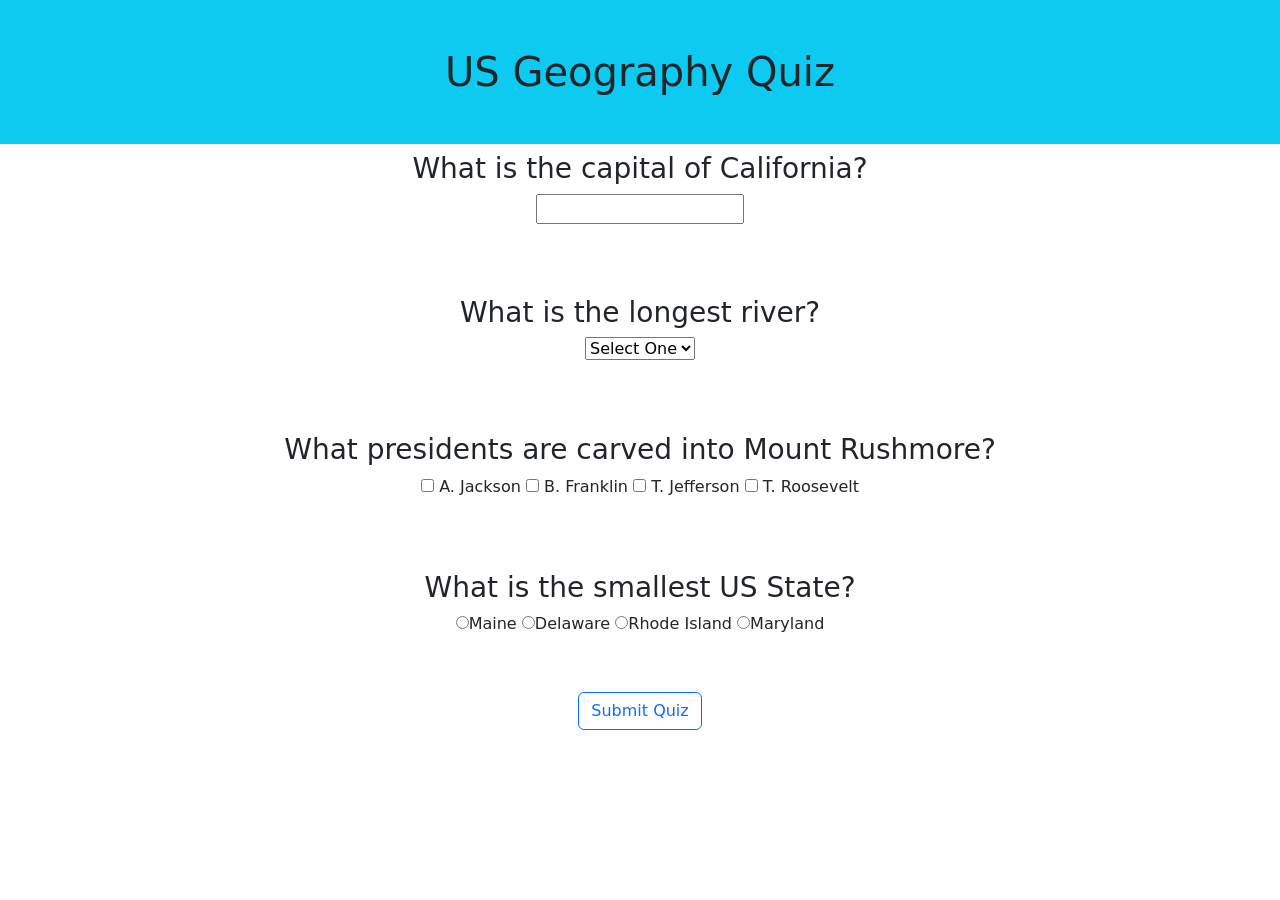
==== hw2/index.html @ e2077c38 "setup HW2" ====
<!DOCTYPE html>
<html lang="en">
<head>
  <meta charset="UTF-8">
  <meta name="viewport" content="width=device-width, initial-scale=1.0">
  <title>US Geography Quiz</title>
  <link rel="stylesheet"
  href="https://cdn.jsdelivr.net/npm/bootstrap@5.3.3/dist/css/bootstrap.min.css">
</head>
<body class="text-center">
  <h1 class="p-5 bg-info">US Geography Quiz</h1>

  <h3><span id="markImg1"></span>What is the capital of California?</h3>
  <input type="text" id="q1">
  <br><br>
  <div id="q1Feedback"></div>
  <br><br>

  <h3><span id="markImg2"></span>What is the longest river?</h3>
  <select id="q2">
    <option value="">Select One</option>
    <option value="ms">Mississippi</option>
    <option value="mo">Missouri</option>
    <option value="co">Colorado</option>
    <option value="de">Delaware</option>
  </select>
  <br><br>
  <div id="q2Feedback"></div>
  <br><br>

  <h3><span id="markImg3"></span>What presidents are carved into Mount Rushmore?</h3>
  <input type="checkbox" id="Jackson"> <label for="Jackson">A. Jackson</label>
  <input type="checkbox" id="Franklin"> <label for="Franklin">B. Franklin</label>
  <input type="checkbox" id="Jefferson"> <label for="Jefferson">T. Jefferson</label>
  <input type="checkbox" id="Roosevelt"> <label for="Roosevelt">T. Roosevelt</label>
  <br><br>
  <div id="q3Feedback"></div>
  <br><br>

  <h3><span id="markImg4"></span>What is the smallest US State?</h3>
  <div id="q4Choices"></div>
  <br><br>
  <div id="q4Feedback"></div>

  <h3 id="validationFdbk" class="bg-danger text-white"></h3>
  <button class="btn btn-outline-primary">Submit Quiz</button>
  <h2 id="totalScore" class="text-info"></h2>
  <h2 id="above80"></h2>

  <h3 id="totalAttempts"></h3>

  <script src="js/script.js"></script>
</body>
</html>
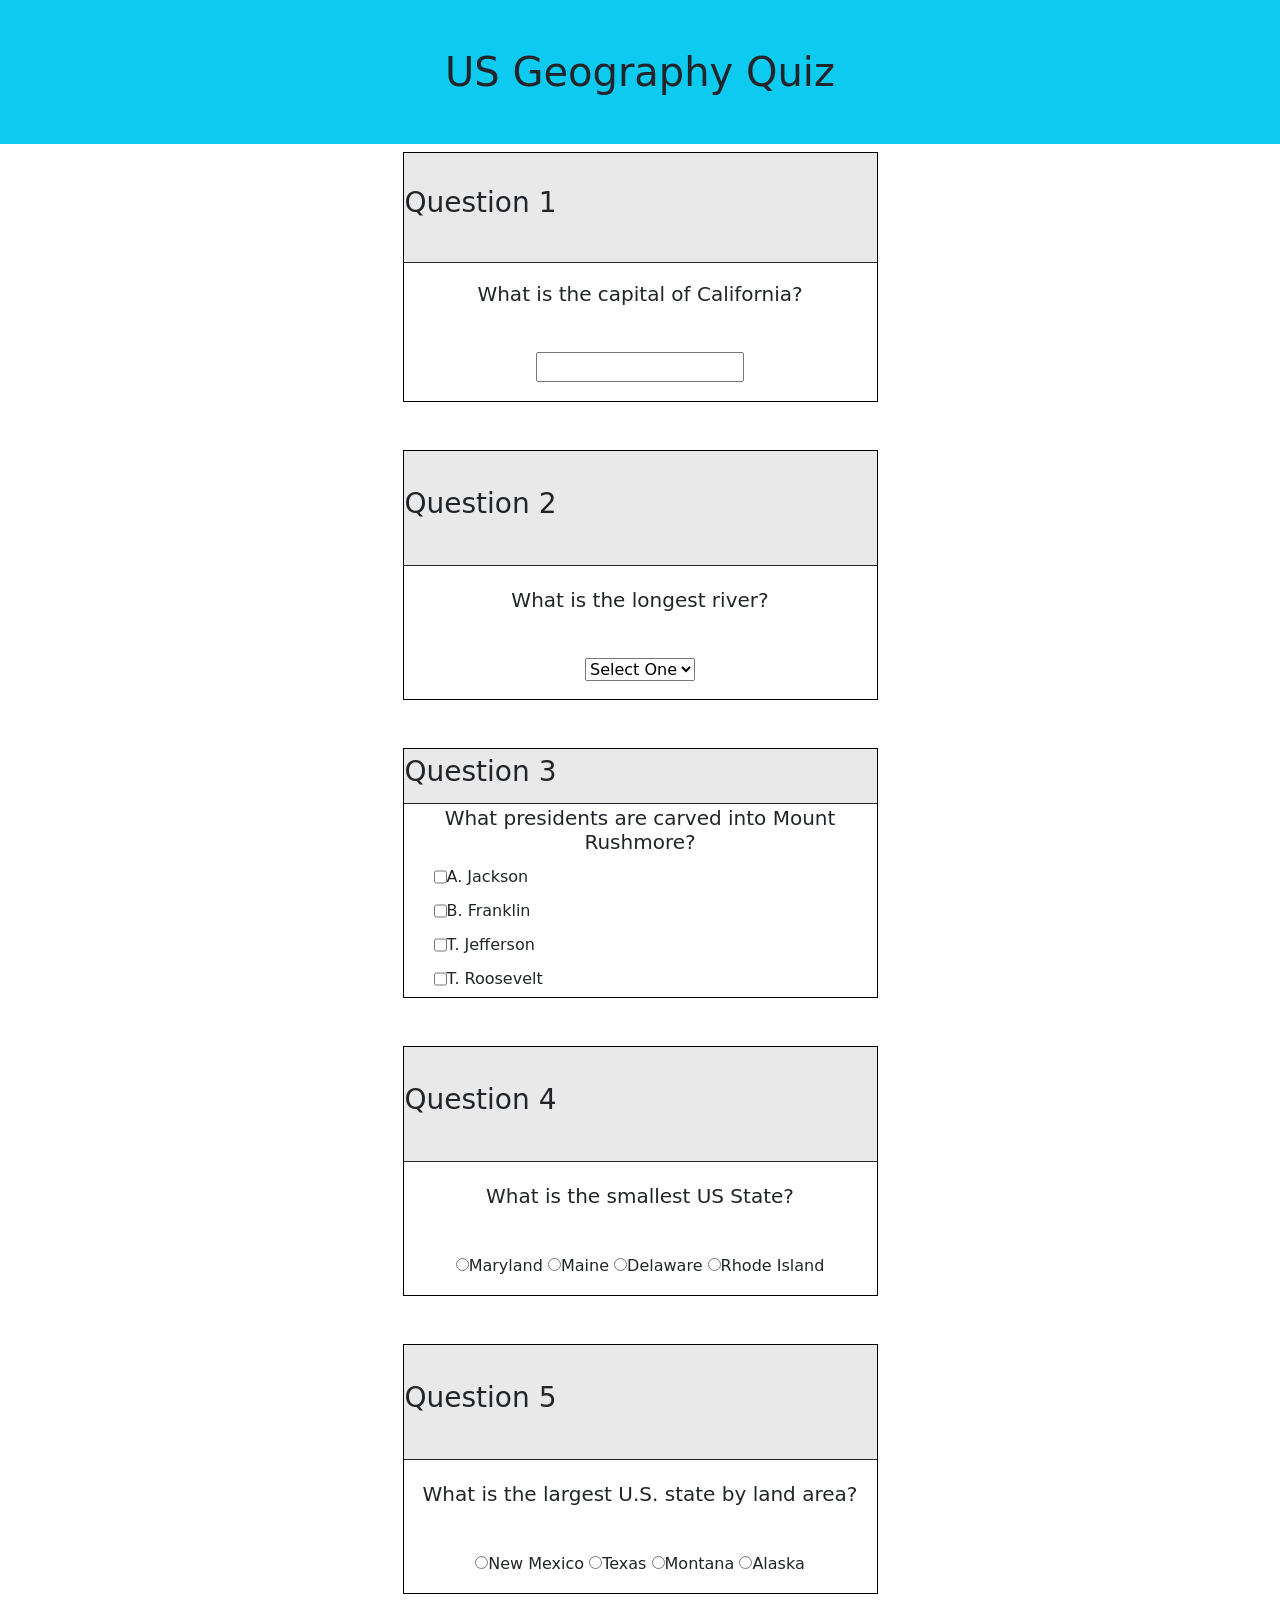
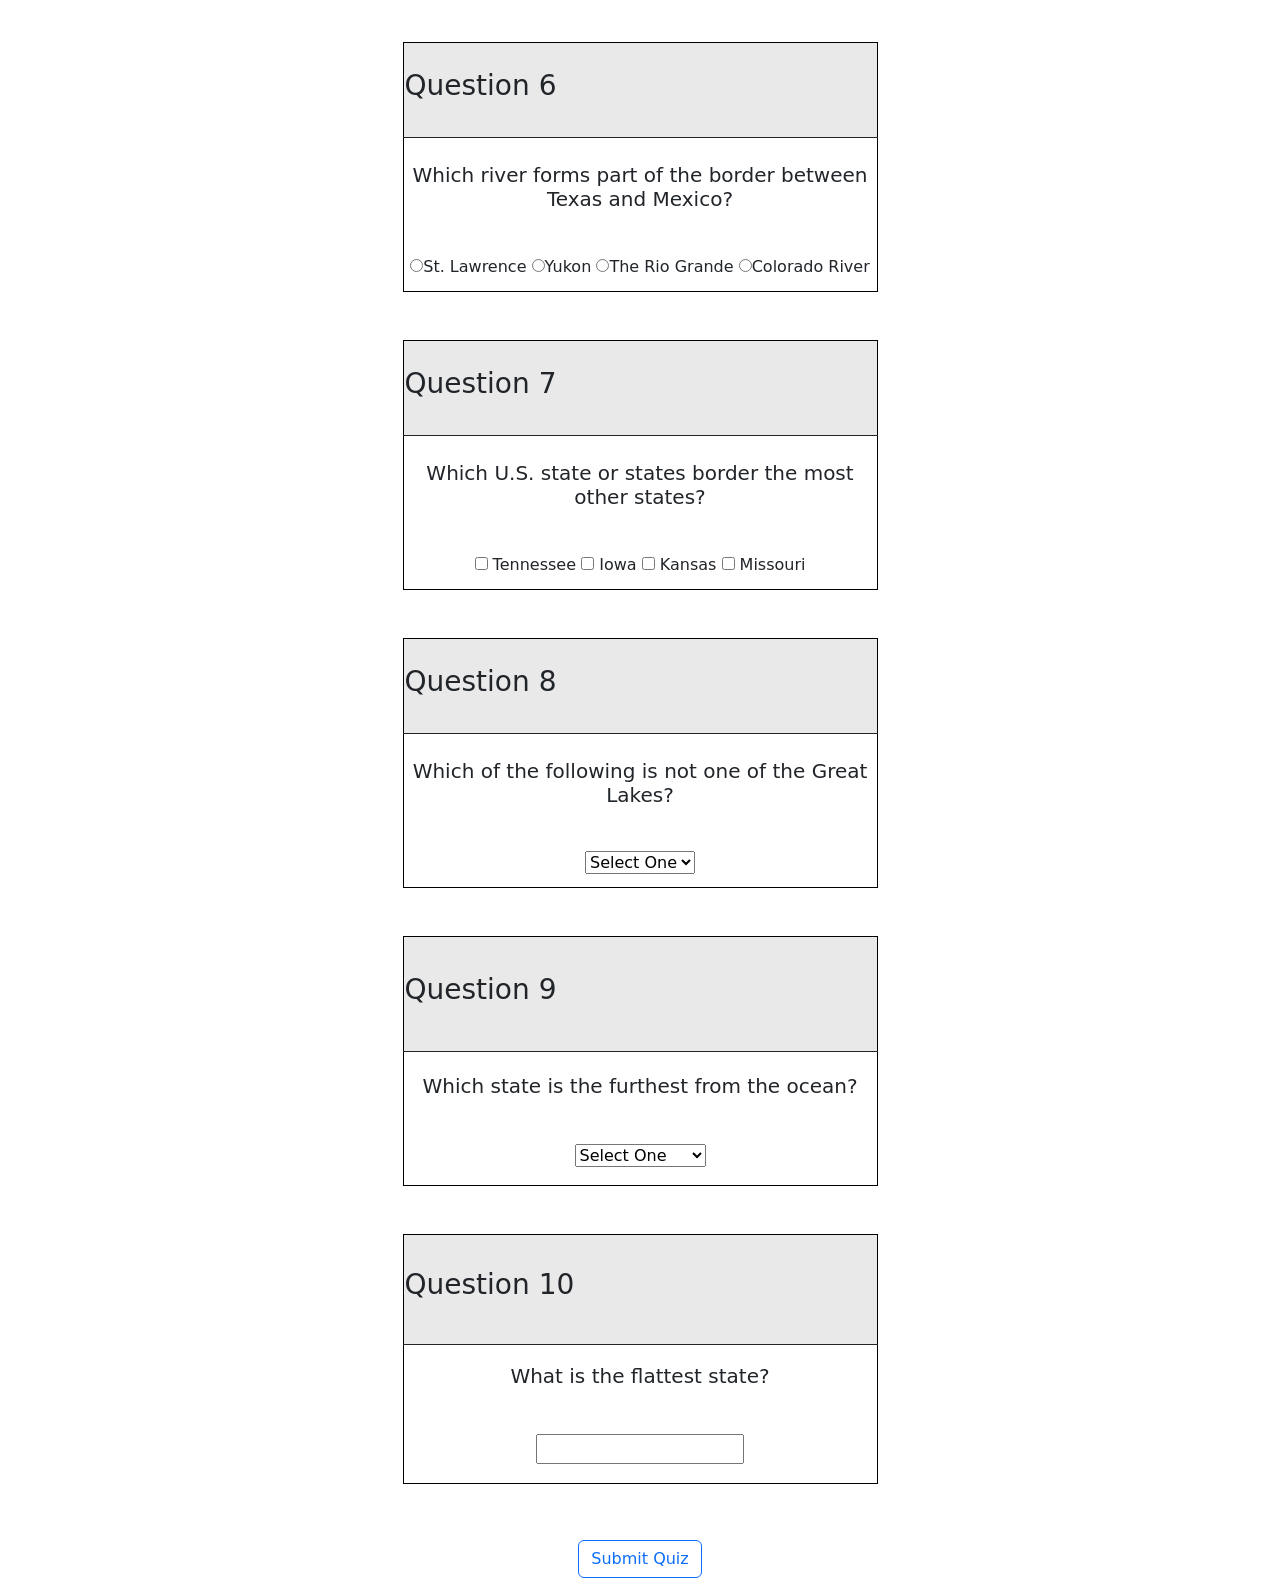
==== commit b05c9df5: "Finished hw2" ====
--- a/hw2/index.html
+++ b/hw2/index.html
@@ -6,41 +6,254 @@
   <title>US Geography Quiz</title>
   <link rel="stylesheet"
   href="https://cdn.jsdelivr.net/npm/bootstrap@5.3.3/dist/css/bootstrap.min.css">
+  <link rel="stylesheet" href="css/style.css">
 </head>
 <body class="text-center">
   <h1 class="p-5 bg-info">US Geography Quiz</h1>
 
-  <h3><span id="markImg1"></span>What is the capital of California?</h3>
-  <input type="text" id="q1">
-  <br><br>
-  <div id="q1Feedback"></div>
-  <br><br>
-
-  <h3><span id="markImg2"></span>What is the longest river?</h3>
-  <select id="q2">
-    <option value="">Select One</option>
-    <option value="ms">Mississippi</option>
-    <option value="mo">Missouri</option>
-    <option value="co">Colorado</option>
-    <option value="de">Delaware</option>
-  </select>
-  <br><br>
-  <div id="q2Feedback"></div>
-  <br><br>
-
-  <h3><span id="markImg3"></span>What presidents are carved into Mount Rushmore?</h3>
-  <input type="checkbox" id="Jackson"> <label for="Jackson">A. Jackson</label>
-  <input type="checkbox" id="Franklin"> <label for="Franklin">B. Franklin</label>
-  <input type="checkbox" id="Jefferson"> <label for="Jefferson">T. Jefferson</label>
-  <input type="checkbox" id="Roosevelt"> <label for="Roosevelt">T. Roosevelt</label>
-  <br><br>
-  <div id="q3Feedback"></div>
-  <br><br>
-
-  <h3><span id="markImg4"></span>What is the smallest US State?</h3>
-  <div id="q4Choices"></div>
-  <br><br>
-  <div id="q4Feedback"></div>
+  <table>
+    <tr>
+      <th> 
+        <div id="q1Feedback"></div>
+        <h3 class="qh">Question 1<span id="q1pts"></span></h3>
+      </th>
+    </tr>
+    <tr>
+      <td>
+        <h5><span id="markImg1"></span>What is the capital of California?</h5>
+      </td>
+    </tr>
+    <tr>
+      <td>
+        <input type="text" id="q1">
+      </td>
+    </tr>
+  </table>
+
+  <br><br>
+
+  <table>
+    <tr>
+      <th> 
+        <div id="q2Feedback"></div>
+        <h3 class="qh">Question 2<span id="q2pts"></span></h3>
+      </th>
+    </tr>
+    <tr>
+      <td>
+        <h5><span id="markImg2"></span>What is the longest river?</h5>
+      </td>
+    </tr>
+    <tr>
+      <td>
+        <select id="q2">
+          <option value="">Select One</option>
+          <option value="ms">Mississippi</option>
+          <option value="mo">Missouri</option>
+          <option value="co">Colorado</option>
+          <option value="de">Delaware</option>
+        </select>
+      </td>
+    </tr>
+  </table>
+
+  <br><br>
+
+  <table>
+    <tr>
+      <th> 
+        <div id="q3Feedback"></div>
+        <h3 class="qh">Question 3<span id="q3pts"></span></h3>
+      </th>
+    </tr>
+    <tr>
+      <td>
+        <h5><span id="markImg3"></span>What presidents are carved into Mount Rushmore?</h5>
+      </td>
+    </tr>
+    <tr>
+      <td id="q3">
+        <label class="q3i"> 
+        <input type="checkbox" id="Jackson"> <label for="Jackson">A. Jackson</label>
+        </label>
+        <label class="q3i"> 
+        <input type="checkbox" id="Franklin"> <label for="Franklin">B. Franklin</label>
+        </label>
+        <label class="q3i"> 
+        <input type="checkbox" id="Jefferson"> <label for="Jefferson">T. Jefferson</label>
+        </label>
+        <label class="q3i"> 
+        <input type="checkbox" id="Roosevelt"> <label for="Roosevelt">T. Roosevelt</label>
+        </label>
+      </td>
+    </tr>
+  </table>
+
+  <br><br>
+
+  <table>
+    <tr>
+      <th> 
+        <div id="q4Feedback"></div>
+        <h3 class="qh">Question 4<span id="q4pts"></span></h3>
+      </th>
+    </tr>
+    <tr>
+      <td>
+        <h5><span id="markImg4"></span>What is the smallest US State?</h5>
+      </td>
+    </tr>
+    <tr>
+      <td>
+        <div id="q4Choices"></div>
+      </td>
+    </tr>
+  </table>
+
+  <br><br>
+
+  <table>
+    <tr>
+      <th> 
+        <div id="q5Feedback"></div>
+        <h3 class="qh">Question 5<span id="q5pts"></span></h3>
+      </th>
+    </tr>
+    <tr>
+      <td>
+        <h5><span id="markImg5"></span>What is the largest U.S. state by land area?</h5>
+      </td>
+    </tr>
+    <tr>
+      <td>
+        <div id="q5Choices"></div>
+      </td>
+    </tr>
+  </table>
+
+  <br><br>
+
+  <table>
+    <tr>
+      <th> 
+        <div id="q6Feedback"></div>
+        <h3 class="qh">Question 6<span id="q6pts"></span></h3>
+      </th>
+    </tr>
+    <tr>
+      <td>
+        <h5><span id="markImg6"></span>Which river forms part of the border between Texas and Mexico?</h5>
+      </td>
+    </tr>
+    <tr>
+      <td>
+        <div id="q6Choices"></div>
+      </td>
+    </tr>
+  </table>
+
+  <br><br>
+
+  <table>
+    <tr>
+      <th> 
+        <div id="q7Feedback"></div>
+        <h3 class="qh">Question 7<span id="q7pts"></span></h3>
+      </th>
+    </tr>
+    <tr>
+      <td>
+        <h5><span id="markImg7"></span>Which U.S. state or states border the most other states?</h5>
+      </td>
+    </tr>
+    <tr>
+      <td>
+        <input type="checkbox" id="Tennessee"> <label for="Tennessee">Tennessee</label>
+        <input type="checkbox" id="Iowa"> <label for="Iowa">Iowa</label>
+        <input type="checkbox" id="Kansas"> <label for="Kansas">Kansas</label>
+        <input type="checkbox" id="Missouri"> <label for="Missouri">Missouri</label>
+      </td>
+    </tr>
+  </table>
+
+  <br><br>
+
+  <table>
+    <tr>
+      <th> 
+        <div id="q8Feedback"></div>
+        <h3 class="qh">Question 8<span id="q8pts"></span></h3>
+      </th>
+    </tr>
+    <tr>
+      <td>
+        <h5><span id="markImg8"></span>Which of the following is not one of the Great Lakes?</h5>
+      </td>
+    </tr>
+    <tr>
+      <td>
+        <select id="q8">
+          <option value="">Select One</option>
+          <option value="su">Superior</option>
+          <option value="ee">Eerie</option>
+          <option value="hu">Huron</option>
+          <option value="on">Ontario</option>
+          <option value="mi">Michigan</option>
+        </select>
+      </td>
+    </tr>
+  </table>
+
+  <br><br>
+
+  <table>
+    <tr>
+      <th> 
+        <div id="q9Feedback"></div>
+        <h3 class="qh">Question 9<span id="q9pts"></span></h3>
+      </th>
+    </tr>
+    <tr>
+      <td>
+        <h5><span id="markImg9"></span>Which state is the furthest from the ocean?</h5>
+      </td>
+    </tr>
+    <tr>
+      <td>
+        <select id="q9">
+          <option value="">Select One</option>
+          <option value="ne">Nebraska</option>
+          <option value="wy">Wyoming</option>
+          <option value="sd">South Dakota</option>
+          <option value="nd">North Dakota</option>
+          <option value="mo">Missouri</option>
+        </select>
+      </td>
+    </tr>
+  </table>
+
+  <br><br>
+
+  <table>
+    <tr>
+      <th> 
+        <div id="q10Feedback"></div>
+        <h3 class="qh">Question 10<span id="q10pts"></span></h3>
+      </th>
+    </tr>
+    <tr>
+      <td>
+        <h5><span id="markImg10"></span>What is the flattest state?</h5>
+      </td>
+    </tr>
+    <tr>
+      <td>
+        <input type="text" id="q10">
+      </td>
+    </tr>
+  </table>
+
+  <br><br>
 
   <h3 id="validationFdbk" class="bg-danger text-white"></h3>
   <button class="btn btn-outline-primary">Submit Quiz</button>
--- a/hw2/css/style.css
+++ b/hw2/css/style.css
@@ -0,0 +1,27 @@
+
+table {
+    margin: 0px auto;
+    border: 1px solid black;
+    height: 250px;
+    width: 475px;
+}
+th{
+    background-color: rgba(128, 128, 128, 0.176);
+    padding-bottom: 5px;
+    padding-top: 5px;
+    border-bottom: 1px solid;
+}
+.qh{
+    display: flex;
+    justify-content: space-between;
+    width: 100%;
+}
+#q3{
+    display: flex;
+    flex-direction: column;
+    gap: 10px;
+    padding-left: 30px;
+} 
+.q3i{
+    display: flex;
+ }
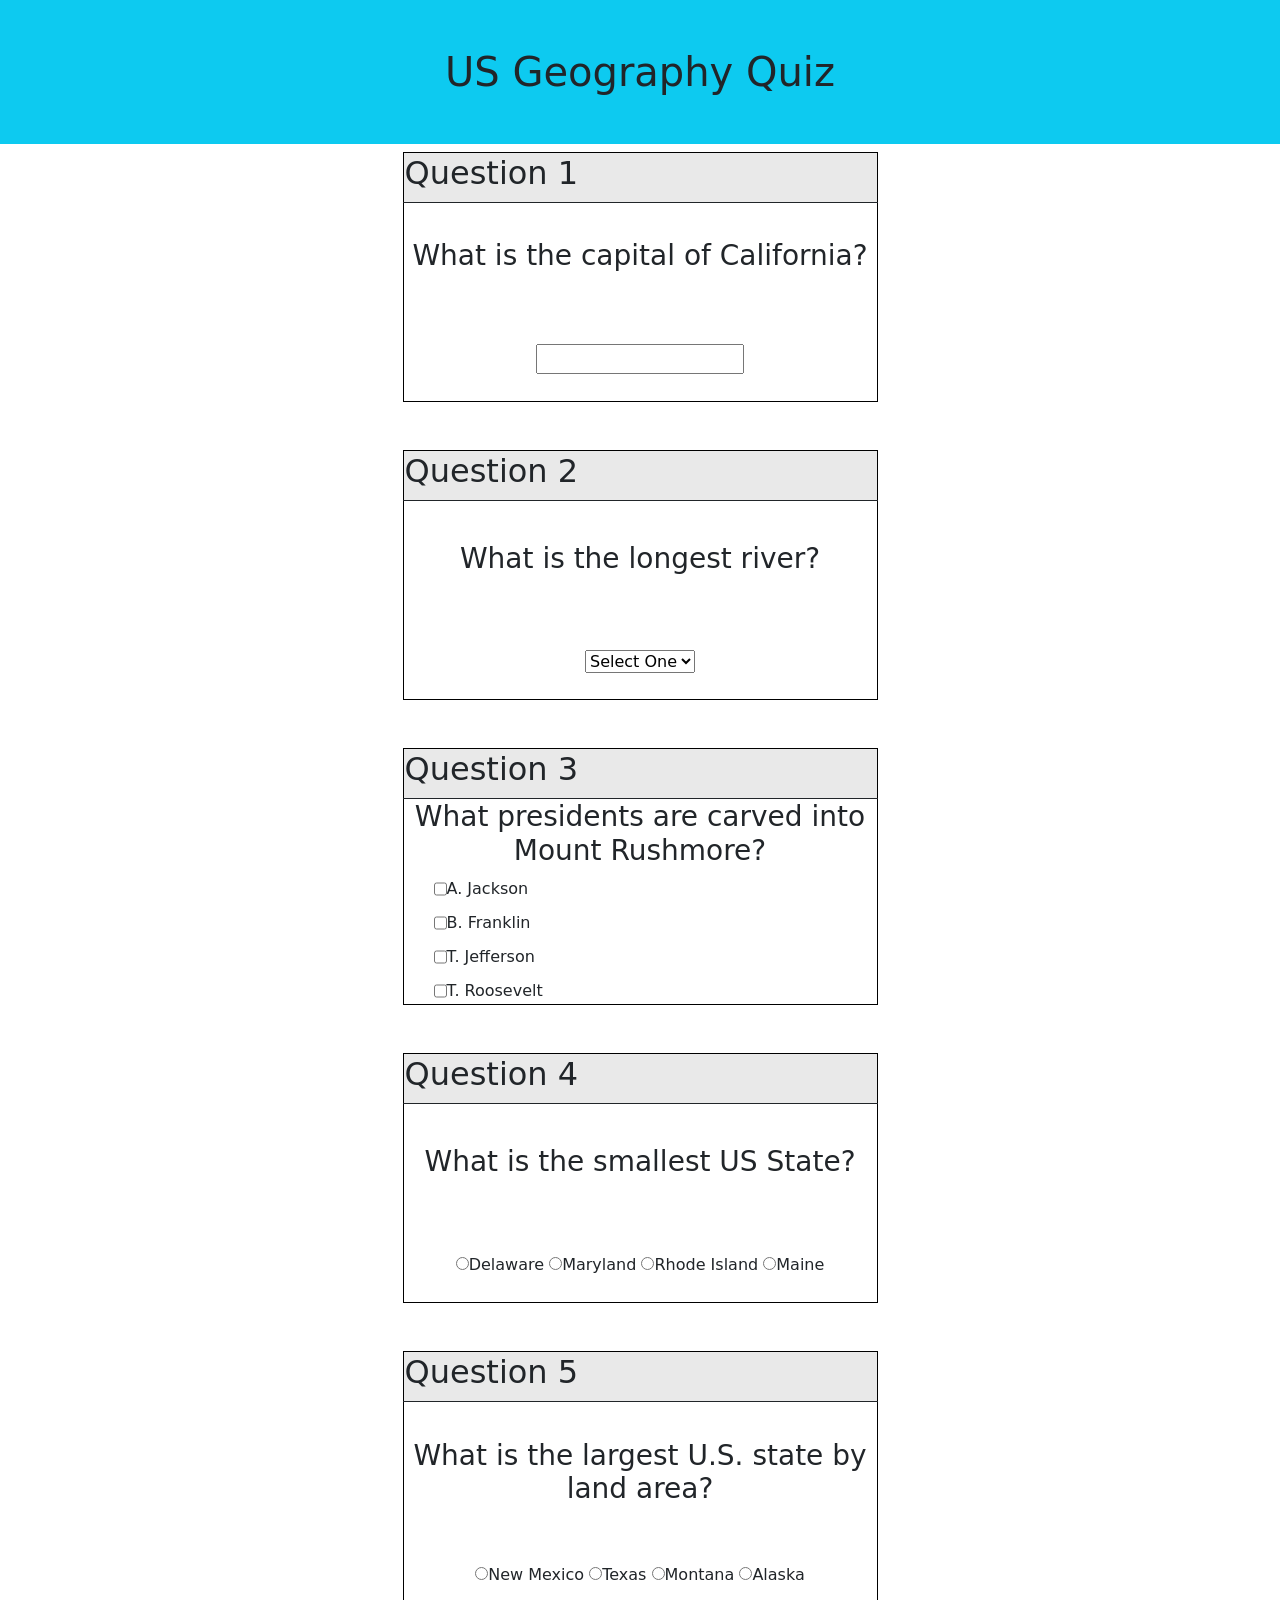
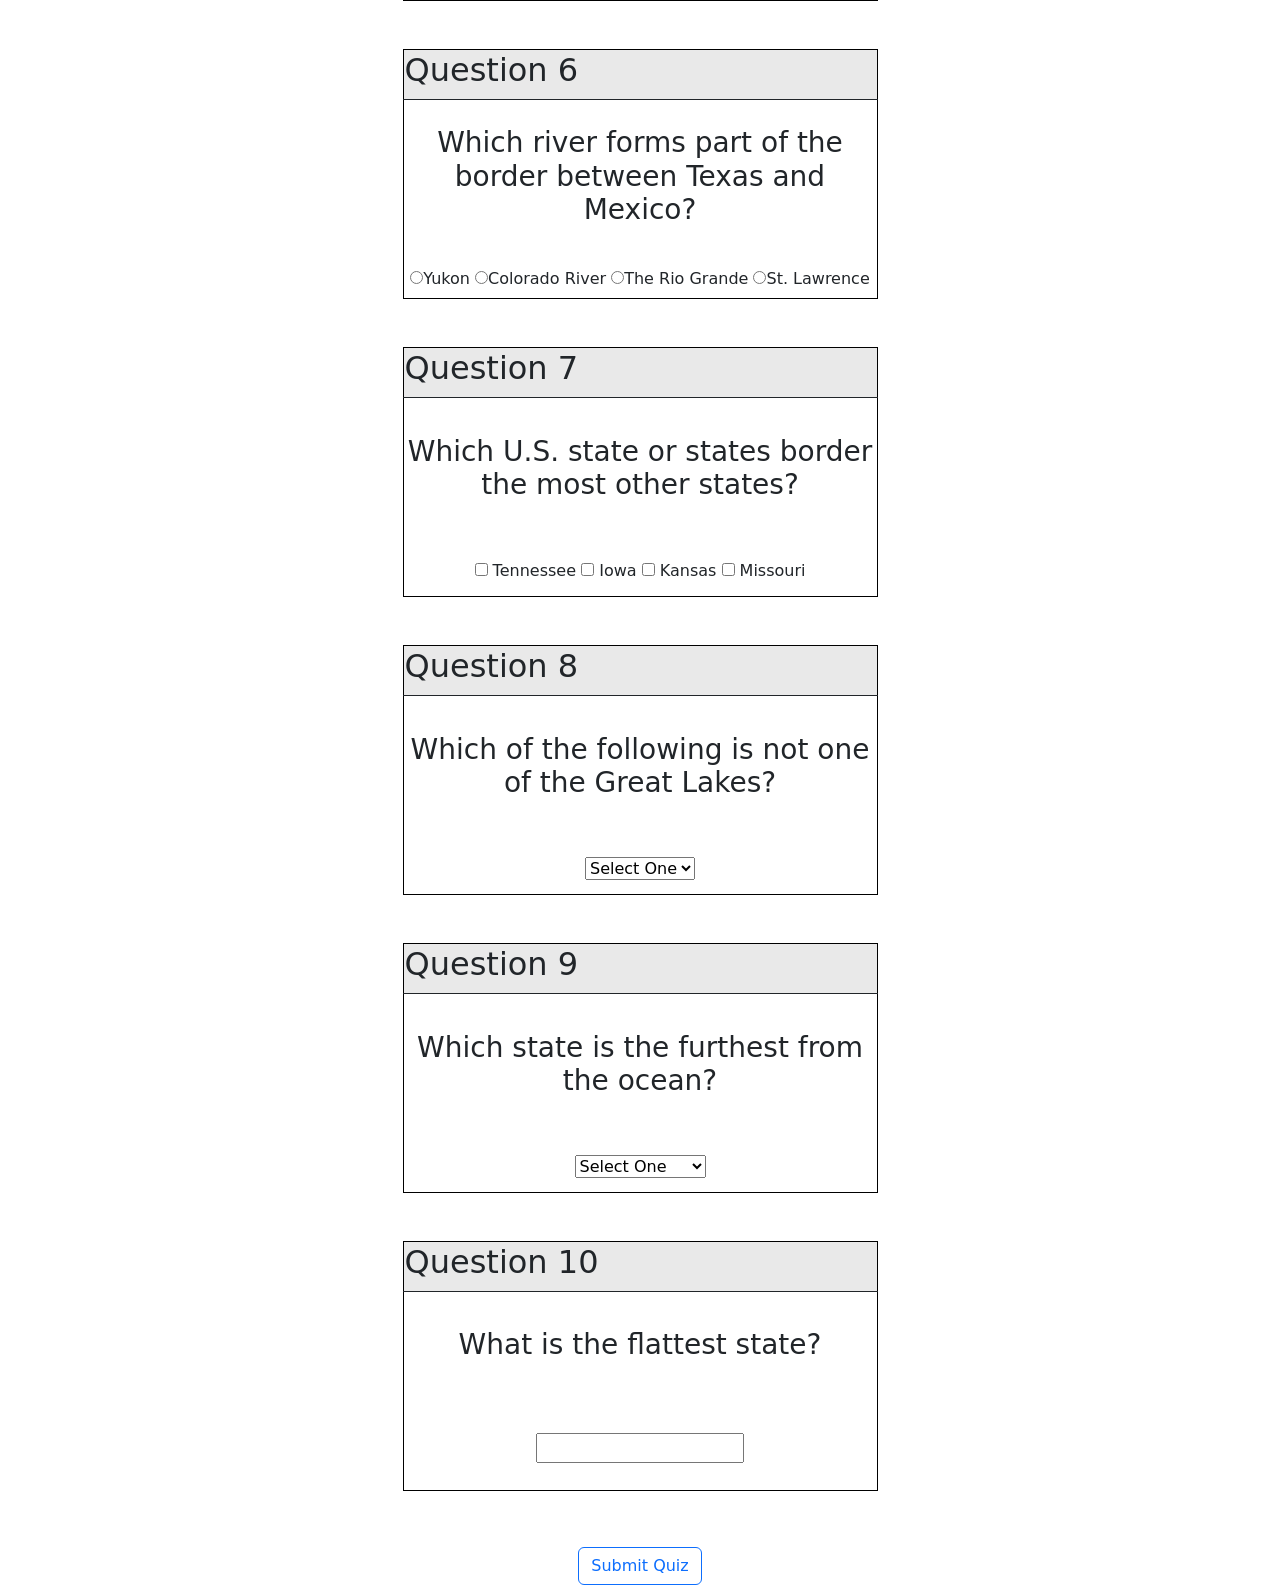
==== commit c8193d12: "Fixed Nu html checker errors" ====
--- a/hw2/index.html
+++ b/hw2/index.html
@@ -13,14 +13,14 @@
 
   <table>
     <tr>
-      <th> 
+      <td class="th"> 
         <div id="q1Feedback"></div>
-        <h3 class="qh">Question 1<span id="q1pts"></span></h3>
-      </th>
-    </tr>
-    <tr>
-      <td>
-        <h5><span id="markImg1"></span>What is the capital of California?</h5>
+        <h2 class="qh">Question 1<span id="q1pts"></span></h2>
+      </td>
+    </tr>
+    <tr>
+      <td>
+        <h3><span id="markImg1"></span>What is the capital of California?</h3>
       </td>
     </tr>
     <tr>
@@ -34,14 +34,14 @@
 
   <table>
     <tr>
-      <th> 
+      <td class="th">  
         <div id="q2Feedback"></div>
-        <h3 class="qh">Question 2<span id="q2pts"></span></h3>
-      </th>
-    </tr>
-    <tr>
-      <td>
-        <h5><span id="markImg2"></span>What is the longest river?</h5>
+        <h2 class="qh">Question 2<span id="q2pts"></span></h2>
+      </td>
+    </tr>
+    <tr>
+      <td>
+        <h3><span id="markImg2"></span>What is the longest river?</h3>
       </td>
     </tr>
     <tr>
@@ -61,46 +61,46 @@
 
   <table>
     <tr>
-      <th> 
+      <td class="th">  
         <div id="q3Feedback"></div>
-        <h3 class="qh">Question 3<span id="q3pts"></span></h3>
-      </th>
-    </tr>
-    <tr>
-      <td>
-        <h5><span id="markImg3"></span>What presidents are carved into Mount Rushmore?</h5>
+        <h2 class="qh">Question 3<span id="q3pts"></span></h2>
+      </td>
+    </tr>
+    <tr>
+      <td>
+        <h3><span id="markImg3"></span>What presidents are carved into Mount Rushmore?</h3>
       </td>
     </tr>
     <tr>
       <td id="q3">
-        <label class="q3i"> 
-        <input type="checkbox" id="Jackson"> <label for="Jackson">A. Jackson</label>
-        </label>
-        <label class="q3i"> 
-        <input type="checkbox" id="Franklin"> <label for="Franklin">B. Franklin</label>
-        </label>
-        <label class="q3i"> 
-        <input type="checkbox" id="Jefferson"> <label for="Jefferson">T. Jefferson</label>
-        </label>
-        <label class="q3i"> 
-        <input type="checkbox" id="Roosevelt"> <label for="Roosevelt">T. Roosevelt</label>
-        </label>
-      </td>
-    </tr>
-  </table>
-
-  <br><br>
-
-  <table>
-    <tr>
-      <th> 
+        <span class="q3i"> 
+          <input type="checkbox" id="Jackson"> <label for="Jackson">A. Jackson</label>
+        </span>
+        <span class="q3i"> 
+          <input type="checkbox" id="Franklin"> <label for="Franklin">B. Franklin</label>
+        </span>
+        <span class="q3i"> 
+          <input type="checkbox" id="Jefferson"> <label for="Jefferson">T. Jefferson</label>
+        </span>
+        <span class="q3i"> 
+          <input type="checkbox" id="Roosevelt"> <label for="Roosevelt">T. Roosevelt</label>
+        </span>
+      </td>
+    </tr>
+  </table>
+
+  <br><br>
+
+  <table>
+    <tr>
+      <td class="th">  
         <div id="q4Feedback"></div>
-        <h3 class="qh">Question 4<span id="q4pts"></span></h3>
-      </th>
-    </tr>
-    <tr>
-      <td>
-        <h5><span id="markImg4"></span>What is the smallest US State?</h5>
+        <h2 class="qh">Question 4<span id="q4pts"></span></h2>
+      </td>
+    </tr>
+    <tr>
+      <td>
+        <h3><span id="markImg4"></span>What is the smallest US State?</h3>
       </td>
     </tr>
     <tr>
@@ -114,14 +114,14 @@
 
   <table>
     <tr>
-      <th> 
+      <td class="th">  
         <div id="q5Feedback"></div>
-        <h3 class="qh">Question 5<span id="q5pts"></span></h3>
-      </th>
-    </tr>
-    <tr>
-      <td>
-        <h5><span id="markImg5"></span>What is the largest U.S. state by land area?</h5>
+        <h2 class="qh">Question 5<span id="q5pts"></span></h2>
+      </td>
+    </tr>
+    <tr>
+      <td>
+        <h3><span id="markImg5"></span>What is the largest U.S. state by land area?</h3>
       </td>
     </tr>
     <tr>
@@ -135,14 +135,14 @@
 
   <table>
     <tr>
-      <th> 
+      <td class="th">  
         <div id="q6Feedback"></div>
-        <h3 class="qh">Question 6<span id="q6pts"></span></h3>
-      </th>
-    </tr>
-    <tr>
-      <td>
-        <h5><span id="markImg6"></span>Which river forms part of the border between Texas and Mexico?</h5>
+        <h2 class="qh">Question 6<span id="q6pts"></span></h2>
+      </td>
+    </tr>
+    <tr>
+      <td>
+        <h3><span id="markImg6"></span>Which river forms part of the border between Texas and Mexico?</h3>
       </td>
     </tr>
     <tr>
@@ -156,14 +156,14 @@
 
   <table>
     <tr>
-      <th> 
+      <td class="th">  
         <div id="q7Feedback"></div>
-        <h3 class="qh">Question 7<span id="q7pts"></span></h3>
-      </th>
-    </tr>
-    <tr>
-      <td>
-        <h5><span id="markImg7"></span>Which U.S. state or states border the most other states?</h5>
+        <h2 class="qh">Question 7<span id="q7pts"></span></h2>
+      </td>
+    </tr>
+    <tr>
+      <td>
+        <h3><span id="markImg7"></span>Which U.S. state or states border the most other states?</h3>
       </td>
     </tr>
     <tr>
@@ -180,14 +180,14 @@
 
   <table>
     <tr>
-      <th> 
+      <td class="th">  
         <div id="q8Feedback"></div>
-        <h3 class="qh">Question 8<span id="q8pts"></span></h3>
-      </th>
-    </tr>
-    <tr>
-      <td>
-        <h5><span id="markImg8"></span>Which of the following is not one of the Great Lakes?</h5>
+        <h2 class="qh">Question 8<span id="q8pts"></span></h2>
+      </td>
+    </tr>
+    <tr>
+      <td>
+        <h3><span id="markImg8"></span>Which of the following is not one of the Great Lakes?</h3>
       </td>
     </tr>
     <tr>
@@ -208,14 +208,14 @@
 
   <table>
     <tr>
-      <th> 
+      <td class="th">  
         <div id="q9Feedback"></div>
-        <h3 class="qh">Question 9<span id="q9pts"></span></h3>
-      </th>
-    </tr>
-    <tr>
-      <td>
-        <h5><span id="markImg9"></span>Which state is the furthest from the ocean?</h5>
+        <h2 class="qh">Question 9<span id="q9pts"></span></h2>
+      </td>
+    </tr>
+    <tr>
+      <td>
+        <h3><span id="markImg9"></span>Which state is the furthest from the ocean?</h3>
       </td>
     </tr>
     <tr>
@@ -236,14 +236,14 @@
 
   <table>
     <tr>
-      <th> 
+      <td class="th">  
         <div id="q10Feedback"></div>
-        <h3 class="qh">Question 10<span id="q10pts"></span></h3>
-      </th>
-    </tr>
-    <tr>
-      <td>
-        <h5><span id="markImg10"></span>What is the flattest state?</h5>
+        <h2 class="qh">Question 10<span id="q10pts"></span></h2>
+      </td>
+    </tr>
+    <tr>
+      <td>
+        <h3><span id="markImg10"></span>What is the flattest state?</h3>
       </td>
     </tr>
     <tr>
@@ -255,12 +255,12 @@
 
   <br><br>
 
-  <h3 id="validationFdbk" class="bg-danger text-white"></h3>
+  <h3 id="validationFdbk" class="bg-danger text-white" class="hidden"></h3>
   <button class="btn btn-outline-primary">Submit Quiz</button>
-  <h2 id="totalScore" class="text-info"></h2>
-  <h2 id="above80"></h2>
-
-  <h3 id="totalAttempts"></h3>
+  <h2 id="totalScore" class="text-info" class="hidden"></h2>
+  <h2 id="above80" class="hidden"></h2>
+
+  <h3 id="totalAttempts" class="hidden"></h3>
 
   <script src="js/script.js"></script>
 </body>
--- a/hw2/css/style.css
+++ b/hw2/css/style.css
@@ -5,11 +5,10 @@
     height: 250px;
     width: 475px;
 }
-th{
+.th{
     background-color: rgba(128, 128, 128, 0.176);
-    padding-bottom: 5px;
-    padding-top: 5px;
     border-bottom: 1px solid;
+    height: 50px;
 }
 .qh{
     display: flex;
@@ -25,3 +24,6 @@
 .q3i{
     display: flex;
  }
+ .hidden{
+    display: none;
+ }
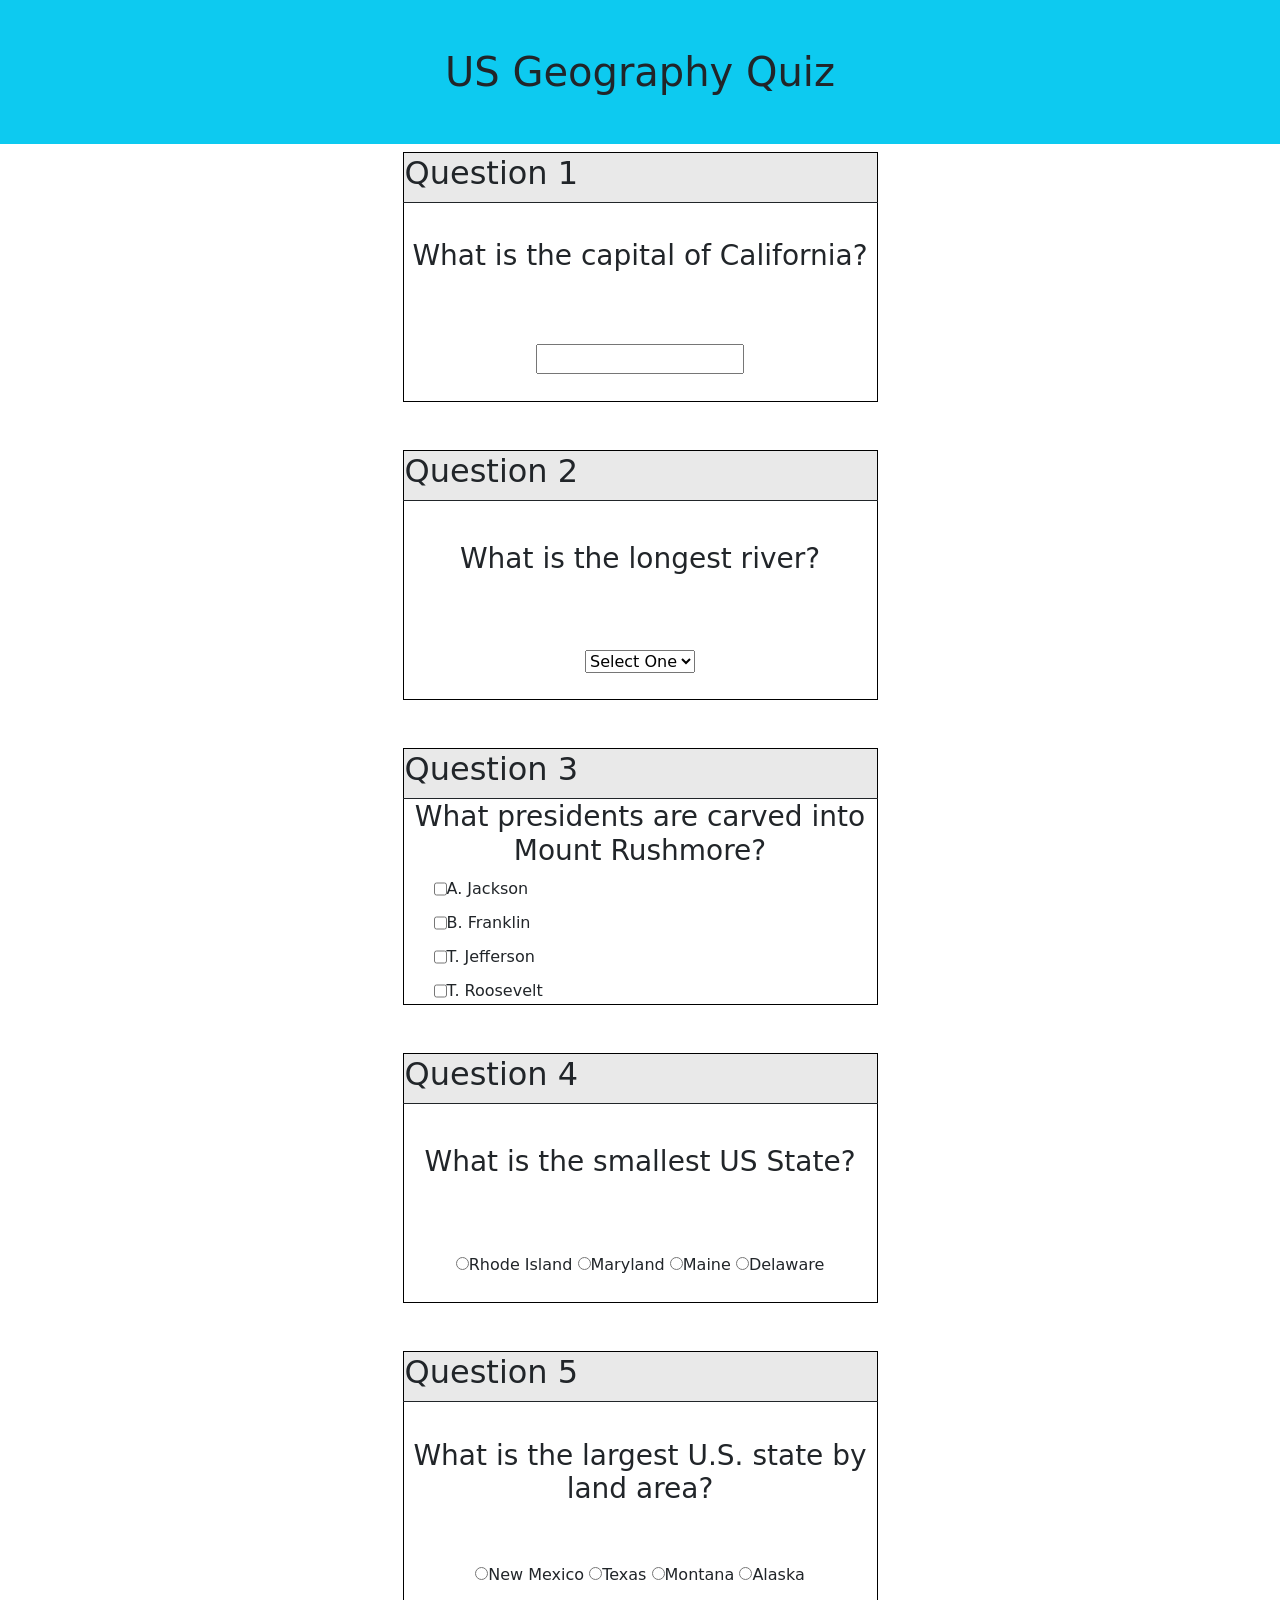
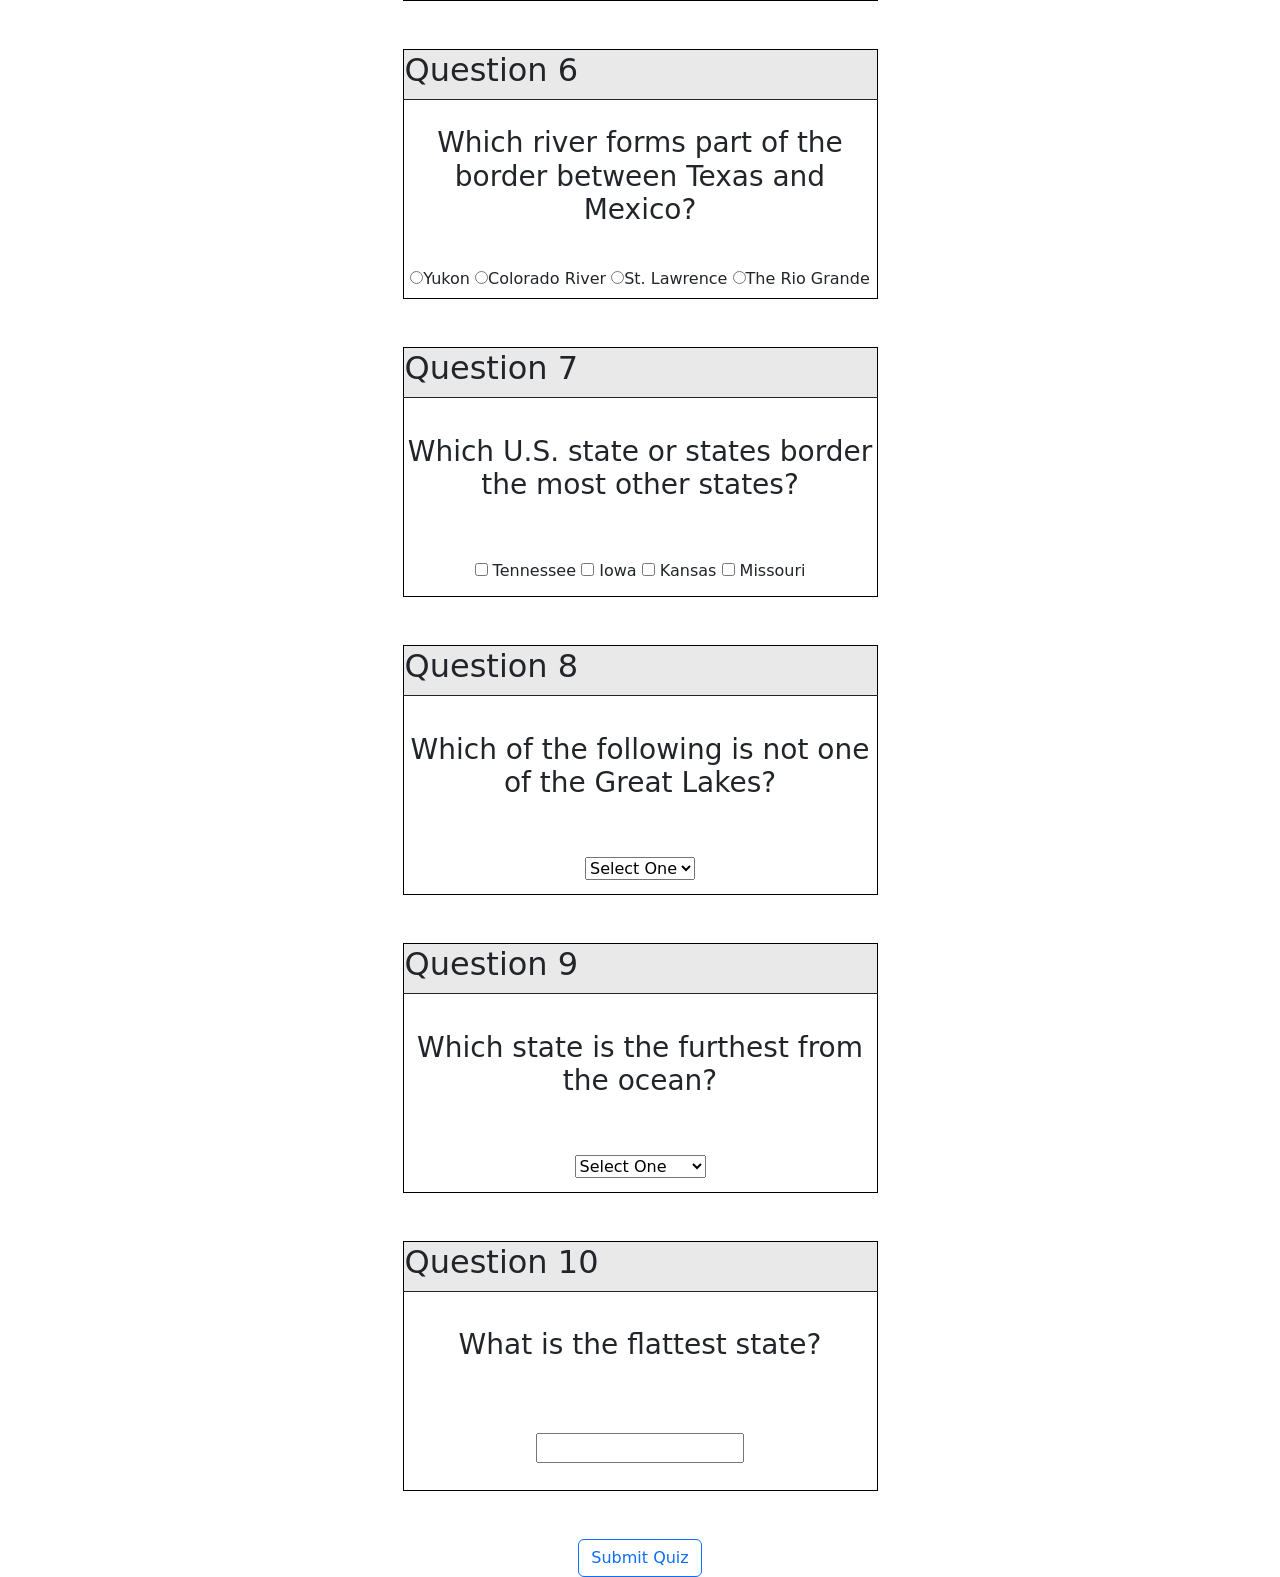
==== commit 2130db83: "Fixed more errors" ====
--- a/hw2/index.html
+++ b/hw2/index.html
@@ -255,12 +255,12 @@
 
   <br><br>
 
-  <h3 id="validationFdbk" class="bg-danger text-white" class="hidden"></h3>
+  <h3 id="validationFdbk" class="bg-danger text-white hidden">placeholder</h3>
   <button class="btn btn-outline-primary">Submit Quiz</button>
-  <h2 id="totalScore" class="text-info" class="hidden"></h2>
-  <h2 id="above80" class="hidden"></h2>
-
-  <h3 id="totalAttempts" class="hidden"></h3>
+  <h2 id="totalScore" class="text-info hidden">placeholder</h2>
+  <h2 id="above80" class="hidden">placeholder</h2>
+
+  <h3 id="totalAttempts" class="hidden">placeholder</h3>
 
   <script src="js/script.js"></script>
 </body>
